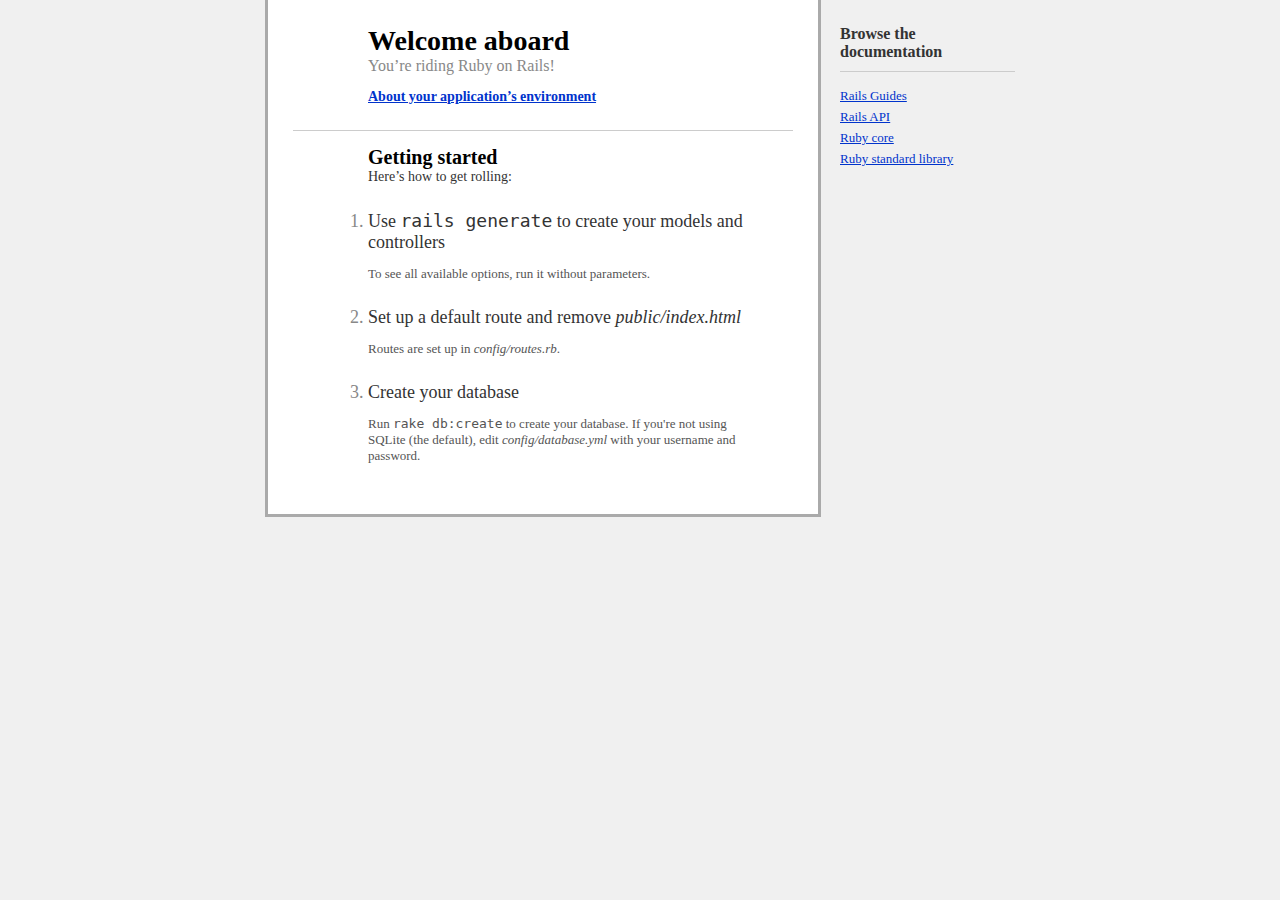
==== public/index.html @ 7b7a2ac5 "Initial commit" ====
<!DOCTYPE html>
<html>
  <head>
    <title>Ruby on Rails: Welcome aboard</title>
    <style type="text/css" media="screen">
      body {
        margin: 0;
        margin-bottom: 25px;
        padding: 0;
        background-color: #f0f0f0;
        font-family: "Lucida Grande", "Bitstream Vera Sans", "Verdana";
        font-size: 13px;
        color: #333;
      }

      h1 {
        font-size: 28px;
        color: #000;
      }

      a  {color: #03c}
      a:hover {
        background-color: #03c;
        color: white;
        text-decoration: none;
      }


      #page {
        background-color: #f0f0f0;
        width: 750px;
        margin: 0;
        margin-left: auto;
        margin-right: auto;
      }

      #content {
        float: left;
        background-color: white;
        border: 3px solid #aaa;
        border-top: none;
        padding: 25px;
        width: 500px;
      }

      #sidebar {
        float: right;
        width: 175px;
      }

      #footer {
        clear: both;
      }

      #header, #about, #getting-started {
        padding-left: 75px;
        padding-right: 30px;
      }


      #header {
        background-image: url("/assets/rails.png");
        background-repeat: no-repeat;
        background-position: top left;
        height: 64px;
      }
      #header h1, #header h2 {margin: 0}
      #header h2 {
        color: #888;
        font-weight: normal;
        font-size: 16px;
      }


      #about h3 {
        margin: 0;
        margin-bottom: 10px;
        font-size: 14px;
      }

      #about-content {
        background-color: #ffd;
        border: 1px solid #fc0;
        margin-left: -55px;
        margin-right: -10px;
      }
      #about-content table {
        margin-top: 10px;
        margin-bottom: 10px;
        font-size: 11px;
        border-collapse: collapse;
      }
      #about-content td {
        padding: 10px;
        padding-top: 3px;
        padding-bottom: 3px;
      }
      #about-content td.name  {color: #555}
      #about-content td.value {color: #000}

      #about-content ul {
        padding: 0;
        list-style-type: none;
      }

      #about-content.failure {
        background-color: #fcc;
        border: 1px solid #f00;
      }
      #about-content.failure p {
        margin: 0;
        padding: 10px;
      }


      #getting-started {
        border-top: 1px solid #ccc;
        margin-top: 25px;
        padding-top: 15px;
      }
      #getting-started h1 {
        margin: 0;
        font-size: 20px;
      }
      #getting-started h2 {
        margin: 0;
        font-size: 14px;
        font-weight: normal;
        color: #333;
        margin-bottom: 25px;
      }
      #getting-started ol {
        margin-left: 0;
        padding-left: 0;
      }
      #getting-started li {
        font-size: 18px;
        color: #888;
        margin-bottom: 25px;
      }
      #getting-started li h2 {
        margin: 0;
        font-weight: normal;
        font-size: 18px;
        color: #333;
      }
      #getting-started li p {
        color: #555;
        font-size: 13px;
      }


      #sidebar ul {
        margin-left: 0;
        padding-left: 0;
      }
      #sidebar ul h3 {
        margin-top: 25px;
        font-size: 16px;
        padding-bottom: 10px;
        border-bottom: 1px solid #ccc;
      }
      #sidebar li {
        list-style-type: none;
      }
      #sidebar ul.links li {
        margin-bottom: 5px;
      }

      .filename {
        font-style: italic;
      }
    </style>
    <script type="text/javascript">
      function about() {
        info = document.getElementById('about-content');
        if (window.XMLHttpRequest)
          { xhr = new XMLHttpRequest(); }
        else
          { xhr = new ActiveXObject("Microsoft.XMLHTTP"); }
        xhr.open("GET","rails/info/properties",false);
        xhr.send("");
        info.innerHTML = xhr.responseText;
        info.style.display = 'block'
      }
    </script>
  </head>
  <body>
    <div id="page">
      <div id="sidebar">
        <ul id="sidebar-items">
          <li>
            <h3>Browse the documentation</h3>
            <ul class="links">
              <li><a href="http://guides.rubyonrails.org/">Rails Guides</a></li>
              <li><a href="http://api.rubyonrails.org/">Rails API</a></li>
              <li><a href="http://www.ruby-doc.org/core/">Ruby core</a></li>
              <li><a href="http://www.ruby-doc.org/stdlib/">Ruby standard library</a></li>
            </ul>
          </li>
        </ul>
      </div>

      <div id="content">
        <div id="header">
          <h1>Welcome aboard</h1>
          <h2>You&rsquo;re riding Ruby on Rails!</h2>
        </div>

        <div id="about">
          <h3><a href="rails/info/properties" onclick="about(); return false">About your application&rsquo;s environment</a></h3>
          <div id="about-content" style="display: none"></div>
        </div>

        <div id="getting-started">
          <h1>Getting started</h1>
          <h2>Here&rsquo;s how to get rolling:</h2>

          <ol>
            <li>
              <h2>Use <code>rails generate</code> to create your models and controllers</h2>
              <p>To see all available options, run it without parameters.</p>
            </li>

            <li>
              <h2>Set up a default route and remove <span class="filename">public/index.html</span></h2>
              <p>Routes are set up in <span class="filename">config/routes.rb</span>.</p>
            </li>

            <li>
              <h2>Create your database</h2>
              <p>Run <code>rake db:create</code> to create your database. If you're not using SQLite (the default), edit <span class="filename">config/database.yml</span> with your username and password.</p>
            </li>
          </ol>
        </div>
      </div>

      <div id="footer">&nbsp;</div>
    </div>
  </body>
</html>
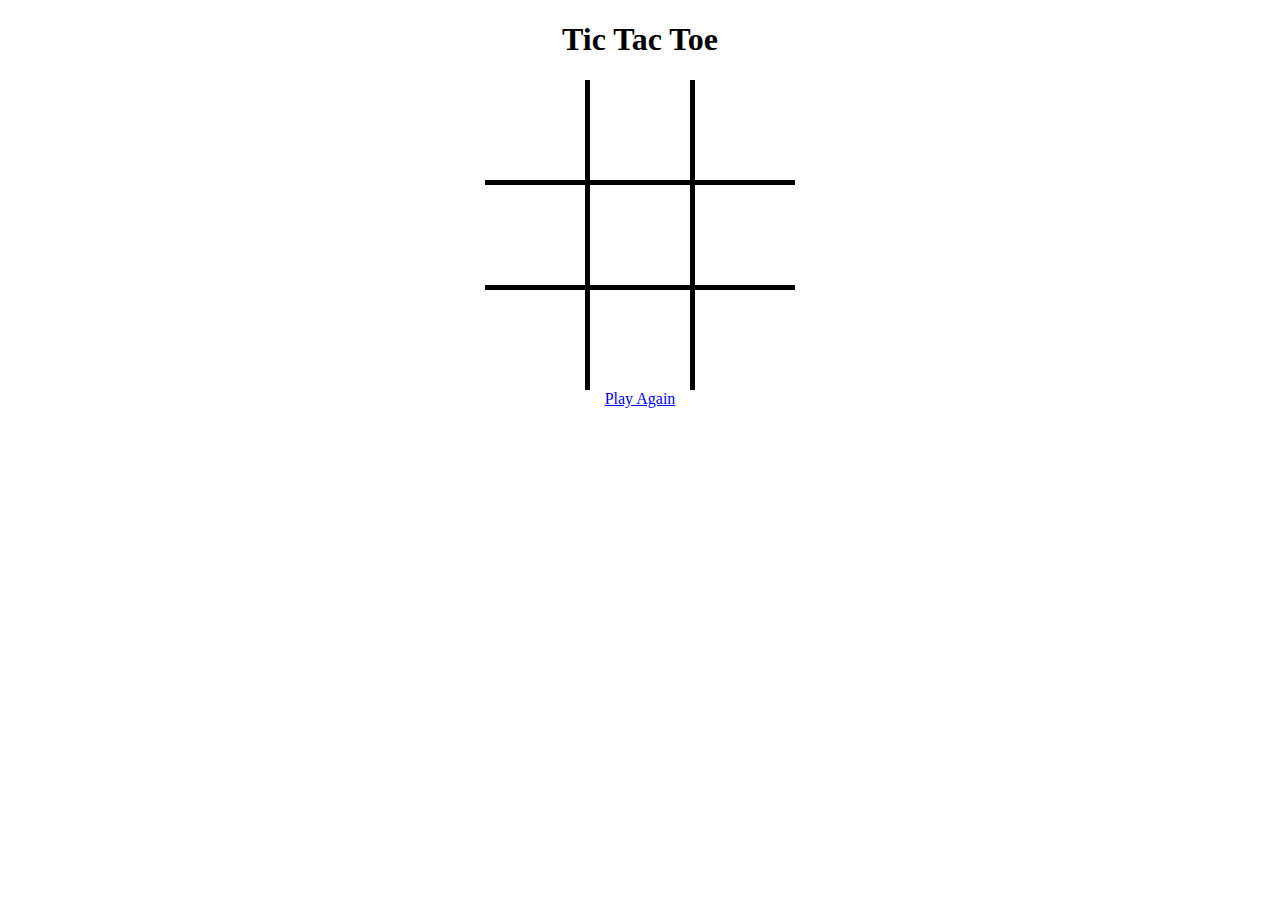
==== commit 8e4da854: "sail away" ====
--- a/public/index.html
+++ b/public/index.html
@@ -1,241 +1,79 @@
-<!DOCTYPE html>
-<html>
-  <head>
-    <title>Ruby on Rails: Welcome aboard</title>
-    <style type="text/css" media="screen">
-      body {
-        margin: 0;
-        margin-bottom: 25px;
-        padding: 0;
-        background-color: #f0f0f0;
-        font-family: "Lucida Grande", "Bitstream Vera Sans", "Verdana";
-        font-size: 13px;
-        color: #333;
-      }
-
-      h1 {
-        font-size: 28px;
-        color: #000;
-      }
-
-      a  {color: #03c}
-      a:hover {
-        background-color: #03c;
-        color: white;
-        text-decoration: none;
-      }
-
-
-      #page {
-        background-color: #f0f0f0;
-        width: 750px;
-        margin: 0;
-        margin-left: auto;
-        margin-right: auto;
-      }
-
-      #content {
-        float: left;
-        background-color: white;
-        border: 3px solid #aaa;
-        border-top: none;
-        padding: 25px;
-        width: 500px;
-      }
-
-      #sidebar {
-        float: right;
-        width: 175px;
-      }
-
-      #footer {
-        clear: both;
-      }
-
-      #header, #about, #getting-started {
-        padding-left: 75px;
-        padding-right: 30px;
-      }
-
-
-      #header {
-        background-image: url("/assets/rails.png");
-        background-repeat: no-repeat;
-        background-position: top left;
-        height: 64px;
-      }
-      #header h1, #header h2 {margin: 0}
-      #header h2 {
-        color: #888;
-        font-weight: normal;
-        font-size: 16px;
-      }
-
-
-      #about h3 {
-        margin: 0;
-        margin-bottom: 10px;
-        font-size: 14px;
-      }
-
-      #about-content {
-        background-color: #ffd;
-        border: 1px solid #fc0;
-        margin-left: -55px;
-        margin-right: -10px;
-      }
-      #about-content table {
-        margin-top: 10px;
-        margin-bottom: 10px;
-        font-size: 11px;
-        border-collapse: collapse;
-      }
-      #about-content td {
-        padding: 10px;
-        padding-top: 3px;
-        padding-bottom: 3px;
-      }
-      #about-content td.name  {color: #555}
-      #about-content td.value {color: #000}
-
-      #about-content ul {
-        padding: 0;
-        list-style-type: none;
-      }
-
-      #about-content.failure {
-        background-color: #fcc;
-        border: 1px solid #f00;
-      }
-      #about-content.failure p {
-        margin: 0;
-        padding: 10px;
-      }
-
-
-      #getting-started {
-        border-top: 1px solid #ccc;
-        margin-top: 25px;
-        padding-top: 15px;
-      }
-      #getting-started h1 {
-        margin: 0;
-        font-size: 20px;
-      }
-      #getting-started h2 {
-        margin: 0;
-        font-size: 14px;
-        font-weight: normal;
-        color: #333;
-        margin-bottom: 25px;
-      }
-      #getting-started ol {
-        margin-left: 0;
-        padding-left: 0;
-      }
-      #getting-started li {
-        font-size: 18px;
-        color: #888;
-        margin-bottom: 25px;
-      }
-      #getting-started li h2 {
-        margin: 0;
-        font-weight: normal;
-        font-size: 18px;
-        color: #333;
-      }
-      #getting-started li p {
-        color: #555;
-        font-size: 13px;
-      }
-
-
-      #sidebar ul {
-        margin-left: 0;
-        padding-left: 0;
-      }
-      #sidebar ul h3 {
-        margin-top: 25px;
-        font-size: 16px;
-        padding-bottom: 10px;
-        border-bottom: 1px solid #ccc;
-      }
-      #sidebar li {
-        list-style-type: none;
-      }
-      #sidebar ul.links li {
-        margin-bottom: 5px;
-      }
-
-      .filename {
-        font-style: italic;
-      }
-    </style>
-    <script type="text/javascript">
-      function about() {
-        info = document.getElementById('about-content');
-        if (window.XMLHttpRequest)
-          { xhr = new XMLHttpRequest(); }
-        else
-          { xhr = new ActiveXObject("Microsoft.XMLHTTP"); }
-        xhr.open("GET","rails/info/properties",false);
-        xhr.send("");
-        info.innerHTML = xhr.responseText;
-        info.style.display = 'block'
-      }
-    </script>
-  </head>
-  <body>
-    <div id="page">
-      <div id="sidebar">
-        <ul id="sidebar-items">
-          <li>
-            <h3>Browse the documentation</h3>
-            <ul class="links">
-              <li><a href="http://guides.rubyonrails.org/">Rails Guides</a></li>
-              <li><a href="http://api.rubyonrails.org/">Rails API</a></li>
-              <li><a href="http://www.ruby-doc.org/core/">Ruby core</a></li>
-              <li><a href="http://www.ruby-doc.org/stdlib/">Ruby standard library</a></li>
-            </ul>
-          </li>
-        </ul>
-      </div>
-
-      <div id="content">
-        <div id="header">
-          <h1>Welcome aboard</h1>
-          <h2>You&rsquo;re riding Ruby on Rails!</h2>
-        </div>
-
-        <div id="about">
-          <h3><a href="rails/info/properties" onclick="about(); return false">About your application&rsquo;s environment</a></h3>
-          <div id="about-content" style="display: none"></div>
-        </div>
-
-        <div id="getting-started">
-          <h1>Getting started</h1>
-          <h2>Here&rsquo;s how to get rolling:</h2>
-
-          <ol>
-            <li>
-              <h2>Use <code>rails generate</code> to create your models and controllers</h2>
-              <p>To see all available options, run it without parameters.</p>
-            </li>
-
-            <li>
-              <h2>Set up a default route and remove <span class="filename">public/index.html</span></h2>
-              <p>Routes are set up in <span class="filename">config/routes.rb</span>.</p>
-            </li>
-
-            <li>
-              <h2>Create your database</h2>
-              <p>Run <code>rake db:create</code> to create your database. If you're not using SQLite (the default), edit <span class="filename">config/database.yml</span> with your username and password.</p>
-            </li>
-          </ol>
-        </div>
-      </div>
-
-      <div id="footer">&nbsp;</div>
-    </div>
-  </body>
-</html>
+<!DOCTYPE html>
+<html>
+<head>
+<title>Tic Tac Toe</title>
+<style type="text/css">
+td {
+   font-family:"Courier New", Courier, monospace;
+   font-size: 40px;
+   height:100px;
+   width: 100px;
+   text-align:center;
+   border-width:5px;
+   border-color:black;
+}
+
+.cell{
+	document.getElementById("test").onmouseover=changestatus
+	document.getElementById("test").onmouseout=changebackstatus
+}
+
+#cell0,#cell1,#cell3,#cell4{
+border-style: none solid solid none;
+}
+
+#cell2,#cell5{
+border-style: none none solid none;
+}
+
+#cell6,#cell7{
+border-style: none solid none none;
+}
+</style>
+<script type="text/javascript" src="../scripts/jquery-1.4.js"></script>
+<script type="text/javascript" src="../scripts/jqia2.support.js"></script>
+<script type="text/javascript">
+$(document).ready(function(){
+var clickCount=0;
+var marker='X';
+  $('td').click(function(event){
+    if(clickCount%2==0){
+    	marker='X';
+	}
+	else{
+		marker='O';
+	}
+	$(event.target.id).val(marker);
+	$("div").html("Value " + event.target.val + " count " + clickCount);
+	$(event.target.id).unbind('hover');
+	clickCount++;
+  });
+});
+function onHover(event) {
+	// $("div").html("Hover " + event.target.id);
+	$(event.target.id).val('HERE?');
+}
+$(function(){
+	$('td').bind('mouseover mouseout',onHover);
+	$('td').hover(onHover);
+});
+</script>
+</head>
+<center>
+<h1>Tic Tac Toe</h1>
+<table id="tictactoe" cellspacing="0" cellpadding="0">
+   <tr id="row1">
+      <td id="cell0"></td><td id="cell1"></td><td id="cell2"></td>
+   </tr>
+   <tr id="row2">
+      <td id="cell3"></td><td id="cell4"></td><td id="cell5"></td>
+   </tr>
+   <tr id="row3">
+      <td id="cell6"></td><td id="cell7"></td><td id="cell8"></td>
+   </tr>
+</table>
+<a href="tictactoe.html">Play Again</a>
+</center>
+<body>
+</body>
+</html>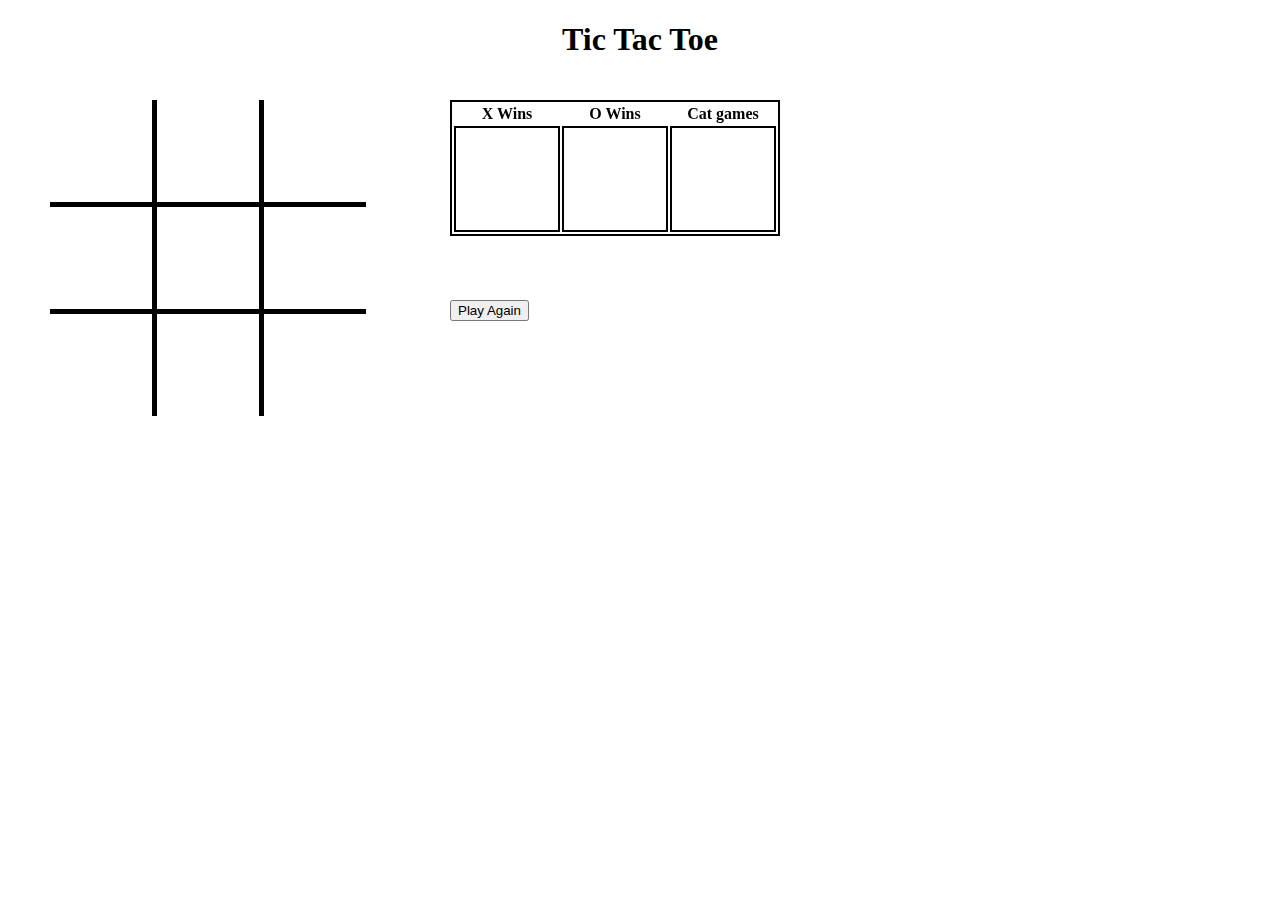
==== commit 56c187c0: "once again again" ====
--- a/public/index.html
+++ b/public/index.html
@@ -1,79 +1,185 @@
 <!DOCTYPE html>
 <html>
 <head>
-<title>Tic Tac Toe</title>
+<title>Tic Tac Toe - Rob Hefty</title>
 <style type="text/css">
+#tictactoe {
+	border-spacing:0;
+}
+#results {
+	border-spacing:10;
+	border-width:2px;
+   	border-color:black;
+   	border-style: solid;
+}
+table.r_fixed{
+	position:fixed;
+	top:100px;
+	left:450px;
+}
+table.l_fixed{
+	position:fixed;
+	top:100px;
+	left:50px;
+}
+button.center{
+	position:fixed;
+	top:300px;
+	left:450px;
+}
+
 td {
    font-family:"Courier New", Courier, monospace;
-   font-size: 40px;
+   font-size: 20px;
    height:100px;
    width: 100px;
    text-align:center;
    border-width:5px;
    border-color:black;
 }
-
-.cell{
-	document.getElementById("test").onmouseover=changestatus
-	document.getElementById("test").onmouseout=changebackstatus
+#cell0,#cell1,#cell3,#cell4{
+	border-style: none solid solid none;
 }
-
-#cell0,#cell1,#cell3,#cell4{
-border-style: none solid solid none;
+#cell2,#cell5{
+	border-style: none none solid none;
 }
-
-#cell2,#cell5{
-border-style: none none solid none;
+#cell6,#cell7{
+	border-style: none solid none none;
 }
-
-#cell6,#cell7{
-border-style: none solid none none;
+#xcell,#ocell,#catcell{
+	border-style: solid;
+   	border-width:2px;
+}
+.clickedO{
+	background-image:url('O.JPG');
+}
+.clickedX{
+	background-image:url('X.JPG');
+}
+.hovered{
+	background-image:url('Q.JPG');
 }
 </style>
 <script type="text/javascript" src="../scripts/jquery-1.4.js"></script>
 <script type="text/javascript" src="../scripts/jqia2.support.js"></script>
 <script type="text/javascript">
+var clickCount=0;
+var boolWinner=new Boolean();
 $(document).ready(function(){
-var clickCount=0;
-var marker='X';
-  $('td').click(function(event){
-    if(clickCount%2==0){
-    	marker='X';
-	}
-	else{
-		marker='O';
-	}
-	$(event.target.id).val(marker);
-	$("div").html("Value " + event.target.val + " count " + clickCount);
-	$(event.target.id).unbind('hover');
-	clickCount++;
-  });
-});
-function onHover(event) {
-	// $("div").html("Hover " + event.target.id);
-	$(event.target.id).val('HERE?');
-}
-$(function(){
-	$('td').bind('mouseover mouseout',onHover);
-	$('td').hover(onHover);
+	var cellArray=["a","a","a","a","a","a","a","a","a"];
+	var Xwins=0;
+	var Owins=0;
+	var Catwins=0;
+	boolWinner=false;
+
+	//$('table#tictactoe td').one("click",function(event){
+	$('table#tictactoe td').click(function(event){
+		var clickCell;
+		clickCell = $('table#tictactoe td').index(event.target);
+		$(this).unbind("hovered");
+		if(clickCount%2==0){
+			$(this).addClass("clickedX");
+			cellArray[clickCell]="X";
+			if((cellArray[0]=="X" && cellArray[1]=="X" && cellArray[2]=="X") ||
+				(cellArray[3]=="X" && cellArray[4]=="X" && cellArray[5]=="X") ||
+				(cellArray[6]=="X" && cellArray[7]=="X" && cellArray[8]=="X") ||
+
+				(cellArray[0]=="X" && cellArray[3]=="X" && cellArray[6]=="X") ||
+				(cellArray[1]=="X" && cellArray[4]=="X" && cellArray[7]=="X") ||
+				(cellArray[2]=="X" && cellArray[5]=="X" && cellArray[8]=="X") ||
+
+				(cellArray[0]=="X" && cellArray[4]=="X" && cellArray[8]=="X") ||
+				(cellArray[2]=="X" && cellArray[4]=="X" && cellArray[6]=="X"))
+			{
+				Xwins++;
+				document.getElementById('xcell').innerHTML=Xwins;
+				alert("X wins!");
+				boolWinner=true;
+				$('table#tictactoe td').unbind("click");
+				//$("div").html("X WINS!: "+cellArray.toString()+"  | has won: "+Xwins);
+			}
+		}else{
+			$(this).addClass("clickedO");
+			cellArray[clickCell]="O";
+			if((cellArray[0]=="O" && cellArray[1]=="O" && cellArray[2]=="O") ||
+				(cellArray[3]=="O" && cellArray[4]=="O" && cellArray[5]=="O") ||
+				(cellArray[6]=="O" && cellArray[7]=="O" && cellArray[8]=="O") ||
+
+				(cellArray[0]=="O" && cellArray[3]=="O" && cellArray[6]=="O") ||
+				(cellArray[1]=="O" && cellArray[4]=="O" && cellArray[7]=="O") ||
+				(cellArray[2]=="O" && cellArray[5]=="O" && cellArray[8]=="O") ||
+
+				(cellArray[0]=="O" && cellArray[4]=="O" && cellArray[8]=="O") ||
+				(cellArray[2]=="O" && cellArray[4]=="O" && cellArray[6]=="O"))
+			{
+					Owins++;
+					document.getElementById('ocell').innerHTML=Owins;
+					alert("O wins!");
+					boolWinner=true;
+					$('table#tictactoe td').unbind("click");
+			}
+		}
+		if((cellArray.indexOf("a")==-1)&&(boolWinner=false)){
+			Catwins++;
+			document.getElementById('catcell').innerHTML=Catwins;
+			alert("Cat game.");
+			$('table#tictactoe td').unbind("click");
+		}
+		clickCount++;
+		// $(($'table#tictactoe td').index(event.target)).unbind("click");
+		$(this).unbind("click");
+
+	});
+
+	$('#playButton').click(function(event){
+		$('table#tictactoe td').removeClass("clickedO");
+		$('table#tictactoe td').removeClass("clickedX");
+		clickCount=0;
+		cellArray=["a","a","a","a","a","a","a","a","a"];
+		boolWinner=false;
+		$('table#tictactoe td').bind("click");
+		$("div").html("HI");
+	});
+
+	$('table#tictactoe td').hover(
+		function(){$(this).addClass("hovered");},
+		function(){$(this).removeClass("hovered"); }
+	);
 });
 </script>
 </head>
+<body>
 <center>
 <h1>Tic Tac Toe</h1>
-<table id="tictactoe" cellspacing="0" cellpadding="0">
-   <tr id="row1">
-      <td id="cell0"></td><td id="cell1"></td><td id="cell2"></td>
-   </tr>
-   <tr id="row2">
-      <td id="cell3"></td><td id="cell4"></td><td id="cell5"></td>
-   </tr>
-   <tr id="row3">
-      <td id="cell6"></td><td id="cell7"></td><td id="cell8"></td>
-   </tr>
+</center>
+<table id="tictactoe" class="l_fixed">
+	<tbody>
+	<tr>
+    	<td id="cell0"></td><td id="cell1"></td><td id="cell2"></td>
+   	</tr>
+   		<tr>
+   		<td id="cell3"></td><td id="cell4"></td><td id="cell5"></td>
+   	</tr>
+   	<tr>
+   		<td id="cell6"></td><td id="cell7"></td><td id="cell8"></td>
+   	</tr>
+   	</tbody>
 </table>
-<a href="tictactoe.html">Play Again</a>
-</center>
-<body>
+<div></div>
+<table id="results" class="r_fixed">
+	<tbody>
+	<tr>
+		<th>X Wins</th>
+		<th>O Wins</th>
+		<th>Cat games</th>
+	</tr>
+	<tr>
+		<td id="xcell"></td>
+		<td id="ocell"></td>
+		<td id="catcell"></td>
+	</tr>
+</table>
+<br></br>
+<button type="button" id="playButton" class="center">Play Again</button>
 </body>
 </html>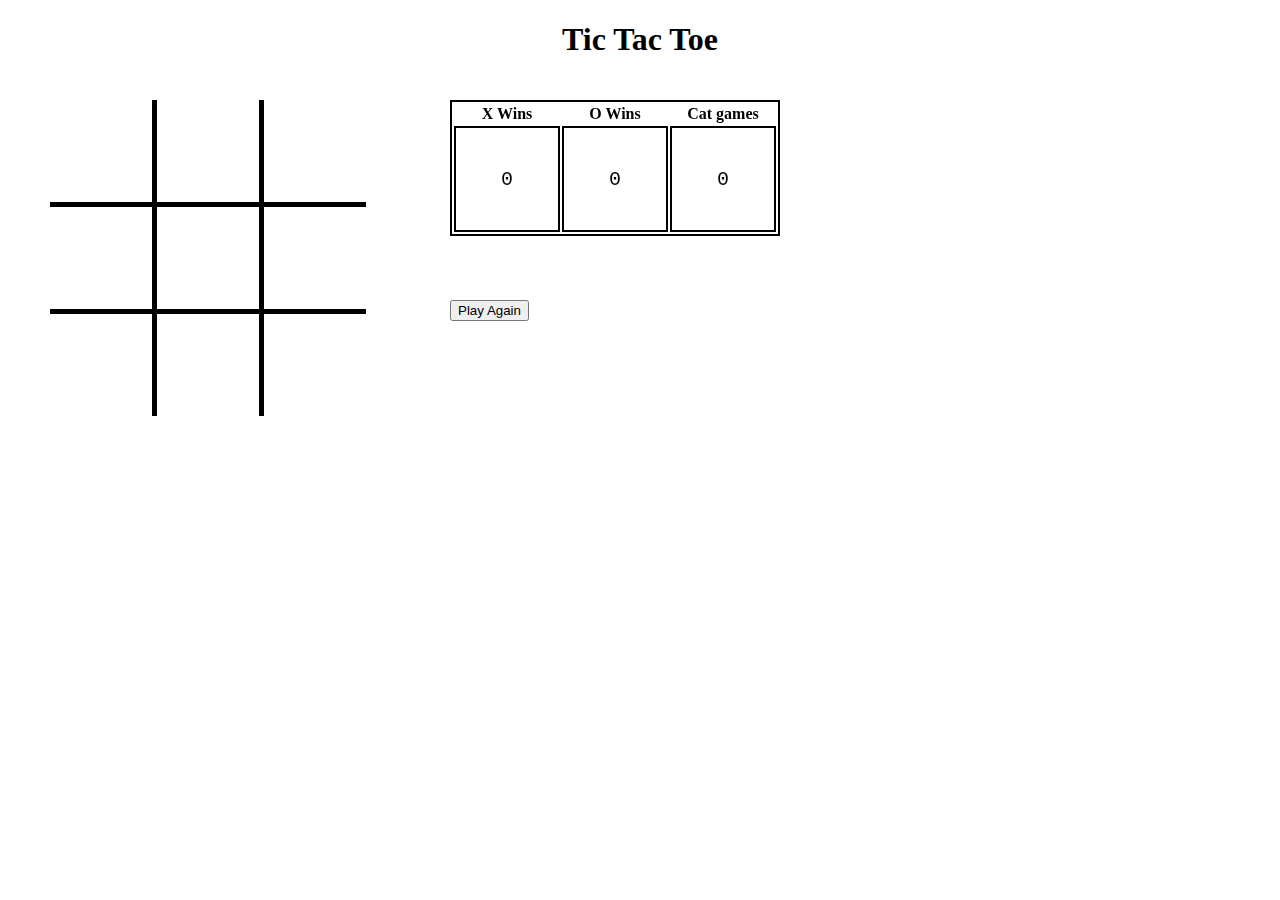
==== commit 5039117c: "heyo" ====
--- a/public/index.html
+++ b/public/index.html
@@ -2,150 +2,89 @@
 <html>
 <head>
 <title>Tic Tac Toe - Rob Hefty</title>
-<style type="text/css">
-#tictactoe {
-	border-spacing:0;
-}
-#results {
-	border-spacing:10;
-	border-width:2px;
-   	border-color:black;
-   	border-style: solid;
-}
-table.r_fixed{
-	position:fixed;
-	top:100px;
-	left:450px;
-}
-table.l_fixed{
-	position:fixed;
-	top:100px;
-	left:50px;
-}
-button.center{
-	position:fixed;
-	top:300px;
-	left:450px;
-}
-
-td {
-   font-family:"Courier New", Courier, monospace;
-   font-size: 20px;
-   height:100px;
-   width: 100px;
-   text-align:center;
-   border-width:5px;
-   border-color:black;
-}
-#cell0,#cell1,#cell3,#cell4{
-	border-style: none solid solid none;
-}
-#cell2,#cell5{
-	border-style: none none solid none;
-}
-#cell6,#cell7{
-	border-style: none solid none none;
-}
-#xcell,#ocell,#catcell{
-	border-style: solid;
-   	border-width:2px;
-}
-.clickedO{
-	background-image:url('O.JPG');
-}
-.clickedX{
-	background-image:url('X.JPG');
-}
-.hovered{
-	background-image:url('Q.JPG');
-}
-</style>
+<link rel="stylesheet" type="text/css" href="stylesheets/tic_tac_style.css" />
 <script type="text/javascript" src="../scripts/jquery-1.4.js"></script>
 <script type="text/javascript" src="../scripts/jqia2.support.js"></script>
 <script type="text/javascript">
 var clickCount=0;
 var boolWinner=new Boolean();
+var cellArray=["a","a","a","a","a","a","a","a","a"];
+$('table#tictactoe td').bind('click, hover',function(event){});
 $(document).ready(function(){
-	var cellArray=["a","a","a","a","a","a","a","a","a"];
 	var Xwins=0;
 	var Owins=0;
 	var Catwins=0;
 	boolWinner=false;
+	document.getElementById('xcell').innerHTML=Xwins;
+	document.getElementById('ocell').innerHTML=Owins;
+	document.getElementById('catcell').innerHTML=Catwins;
 
-	//$('table#tictactoe td').one("click",function(event){
 	$('table#tictactoe td').click(function(event){
-		var clickCell;
-		clickCell = $('table#tictactoe td').index(event.target);
-		$(this).unbind("hovered");
+		var clickCell = $('table#tictactoe td').index(event.target);
+		$(this).unbind("click, hover",function(){});
+		$('table#tictactoe td').removeClass("hovered");
 		if(clickCount%2==0){
-			$(this).addClass("clickedX");
+			$(this).addClass('clickedX');
 			cellArray[clickCell]="X";
-			if((cellArray[0]=="X" && cellArray[1]=="X" && cellArray[2]=="X") ||
-				(cellArray[3]=="X" && cellArray[4]=="X" && cellArray[5]=="X") ||
-				(cellArray[6]=="X" && cellArray[7]=="X" && cellArray[8]=="X") ||
-
-				(cellArray[0]=="X" && cellArray[3]=="X" && cellArray[6]=="X") ||
-				(cellArray[1]=="X" && cellArray[4]=="X" && cellArray[7]=="X") ||
-				(cellArray[2]=="X" && cellArray[5]=="X" && cellArray[8]=="X") ||
-
-				(cellArray[0]=="X" && cellArray[4]=="X" && cellArray[8]=="X") ||
-				(cellArray[2]=="X" && cellArray[4]=="X" && cellArray[6]=="X"))
-			{
-				Xwins++;
-				document.getElementById('xcell').innerHTML=Xwins;
-				alert("X wins!");
-				boolWinner=true;
-				$('table#tictactoe td').unbind("click");
-				//$("div").html("X WINS!: "+cellArray.toString()+"  | has won: "+Xwins);
+			if(checkForWinner("X")){
+				resetWinner("xcell",Xwins,"X wins!",true);
 			}
 		}else{
-			$(this).addClass("clickedO");
+			$(this).addClass('clickedO');
 			cellArray[clickCell]="O";
-			if((cellArray[0]=="O" && cellArray[1]=="O" && cellArray[2]=="O") ||
-				(cellArray[3]=="O" && cellArray[4]=="O" && cellArray[5]=="O") ||
-				(cellArray[6]=="O" && cellArray[7]=="O" && cellArray[8]=="O") ||
-
-				(cellArray[0]=="O" && cellArray[3]=="O" && cellArray[6]=="O") ||
-				(cellArray[1]=="O" && cellArray[4]=="O" && cellArray[7]=="O") ||
-				(cellArray[2]=="O" && cellArray[5]=="O" && cellArray[8]=="O") ||
-
-				(cellArray[0]=="O" && cellArray[4]=="O" && cellArray[8]=="O") ||
-				(cellArray[2]=="O" && cellArray[4]=="O" && cellArray[6]=="O"))
-			{
-					Owins++;
-					document.getElementById('ocell').innerHTML=Owins;
-					alert("O wins!");
-					boolWinner=true;
-					$('table#tictactoe td').unbind("click");
+			if(checkForWinner("O")){
+				resetWinner("ocell",Owins,"O wins!",true);
 			}
 		}
-		if((cellArray.indexOf("a")==-1)&&(boolWinner=false)){
-			Catwins++;
-			document.getElementById('catcell').innerHTML=Catwins;
-			alert("Cat game.");
-			$('table#tictactoe td').unbind("click");
+		if((cellArray.indexOf("a")==-1)&&(boolWinner==false)){
+			resetWinner("catcell",Catwins,"Cat game.",false);
 		}
 		clickCount++;
-		// $(($'table#tictactoe td').index(event.target)).unbind("click");
-		$(this).unbind("click");
+		//$('table#tictactoe td').unbind('click',function(event){});
 
 	});
 
 	$('#playButton').click(function(event){
-		$('table#tictactoe td').removeClass("clickedO");
-		$('table#tictactoe td').removeClass("clickedX");
-		clickCount=0;
-		cellArray=["a","a","a","a","a","a","a","a","a"];
+		$('table#tictactoe td').bind('click',function(event){});
+		$('td').removeClass();
 		boolWinner=false;
-		$('table#tictactoe td').bind("click");
-		$("div").html("HI");
+		resetGame();
 	});
 
 	$('table#tictactoe td').hover(
-		function(){$(this).addClass("hovered");},
-		function(){$(this).removeClass("hovered"); }
+		function(){$(this).addClass('hovered');},
+		function(){$(this).removeClass('hovered');}
 	);
 });
+
+checkForWinner=function(XorO){
+	if((cellArray[0]==XorO && cellArray[1]==XorO && cellArray[2]==XorO) ||
+		(cellArray[3]==XorO && cellArray[4]==XorO && cellArray[5]==XorO) ||
+		(cellArray[6]==XorO && cellArray[7]==XorO && cellArray[8]==XorO) ||
+		(cellArray[0]==XorO && cellArray[3]==XorO && cellArray[6]==XorO) ||
+		(cellArray[1]==XorO && cellArray[4]==XorO && cellArray[7]==XorO) ||
+		(cellArray[2]==XorO && cellArray[5]==XorO && cellArray[8]==XorO) ||
+		(cellArray[0]==XorO && cellArray[4]==XorO && cellArray[8]==XorO) ||
+		(cellArray[2]==XorO && cellArray[4]==XorO && cellArray[6]==XorO)){
+		return true;
+	}else{
+		return false;
+	}
+}
+
+resetWinner=function(cell,winCount,msg,winTF){
+	boolWinner=winTF;
+	winCount++;
+	document.getElementById(cell).innerHTML=winCount;
+	alert(msg);
+	$('table#tictactoe td').unbind('click',function(){});
+	resetGame();
+}
+
+resetGame=function(){
+	clickCount=0;
+	cellArray=["a","a","a","a","a","a","a","a","a"];
+}
 </script>
 </head>
 <body>
--- a/public/stylesheets/tic_tac_style.css
+++ b/public/stylesheets/tic_tac_style.css
@@ -0,0 +1,56 @@
+#tictactoe {
+	border-spacing:0;
+}
+#results {
+	border-spacing:10;
+	border-width:2px;
+   	border-color:black;
+   	border-style: solid;
+}
+table.r_fixed{
+	position:fixed;
+	top:100px;
+	left:450px;
+}
+table.l_fixed{
+	position:fixed;
+	top:100px;
+	left:50px;
+}
+button.center{
+	position:fixed;
+	top:300px;
+	left:450px;
+}
+
+td {
+   font-family:"Courier New", Courier, monospace;
+   font-size: 20px;
+   height:100px;
+   width: 100px;
+   text-align:center;
+   border-width:5px;
+   border-color:black;
+}
+#cell0,#cell1,#cell3,#cell4{
+	border-style: none solid solid none;
+}
+#cell2,#cell5{
+	border-style: none none solid none;
+}
+#cell6,#cell7{
+	border-style: none solid none none;
+}
+#xcell,#ocell,#catcell{
+	border-style: solid;
+   	border-width:2px;
+}
+.clickedO{
+	background-image:url("../images/tic_tac/O.JPG");
+}
+.clickedX{
+	background-image:url('../images/tic_tac/X.JPG');
+}
+.hovered{
+	background-image:url("../images/tic_tac/Q.JPG");
+}